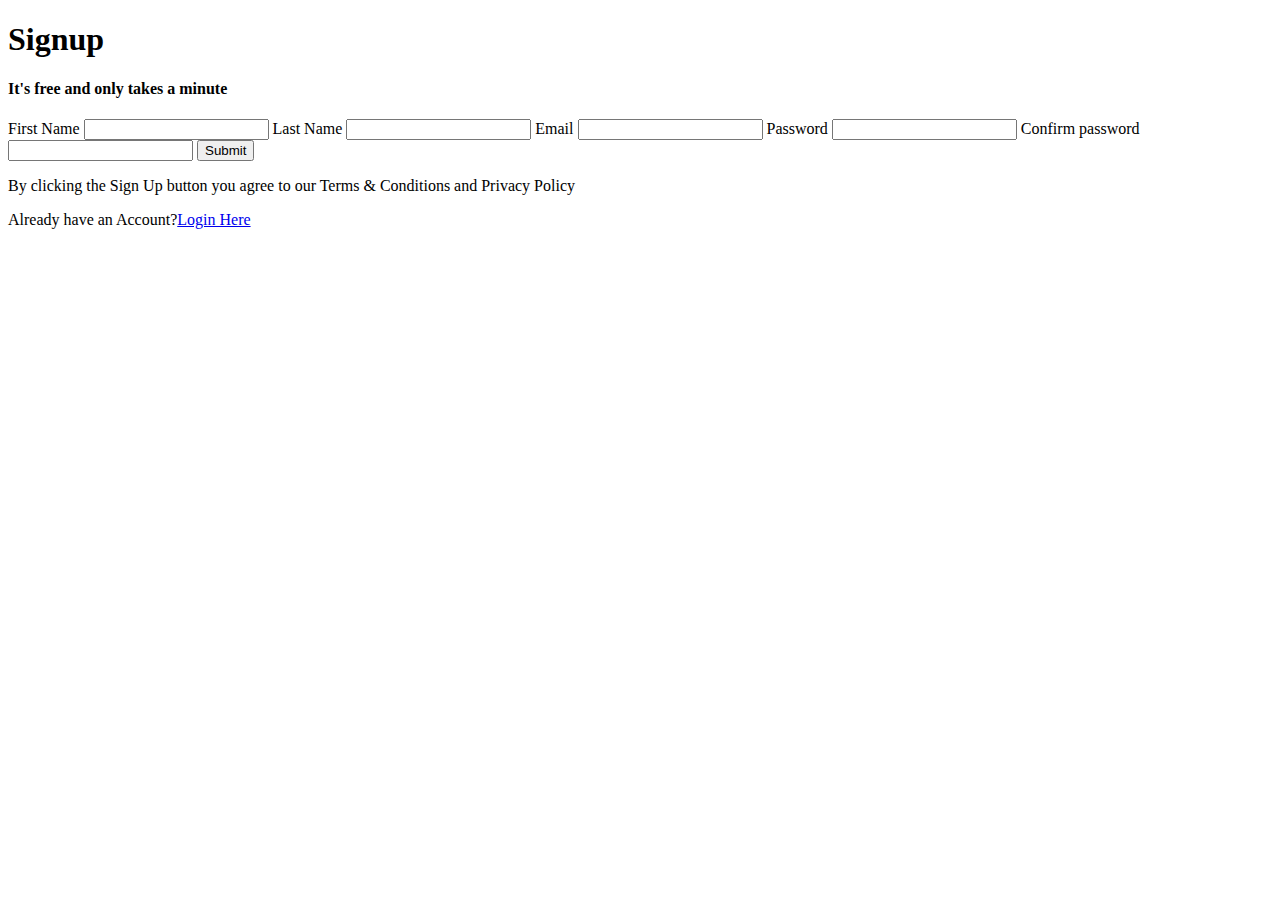
==== index.html @ 8fb59825 "Add files via upload" ====
<!DOCTYPE html>
<html lang="en">
	<head>
		<meta charset="UTF-8" />
		<link rel="stylesheet" href="CSS/styles.css" />
		<meta name="viewport" content="width=device-width, initial-scale=1.0" />
		<title>Signup</title>
	</head>

	<body>
		<section id="signup">
			<div class="container">
				<form action="#login" method="post">
					<h1>Signup</h1>
					<h4>It's free and only takes a minute</h4>
					<label for="name"> First Name</label>
					<input type="text" name="Name" id="name" />
					<label for="Last"> Last Name</label>
					<input type="email" required name="email" id="name" />
					<label for="name"> Email</label>
					<input type="text" name="Name" id="name" />
					<label for="password">Password</label>
					<input type="password" required name="password" id="" />
					<label for="password">Confirm password</label>
					<input type="password" required name="Confirm password" id="" />
					<button type="submit" class="submit">Submit</button>
					<p>
						By clicking the Sign Up button you agree to our
						<span>Terms & Conditions and Privacy Policy </span>
					</p>
					<!-- <a href="#" type="submit" class="submit"> Submit</a> -->
				</form>
				<p class="end">
					Already have an Account?<a href="login.html">Login Here</a>
				</p>
			</div>
		</section>
	</body>
</html>
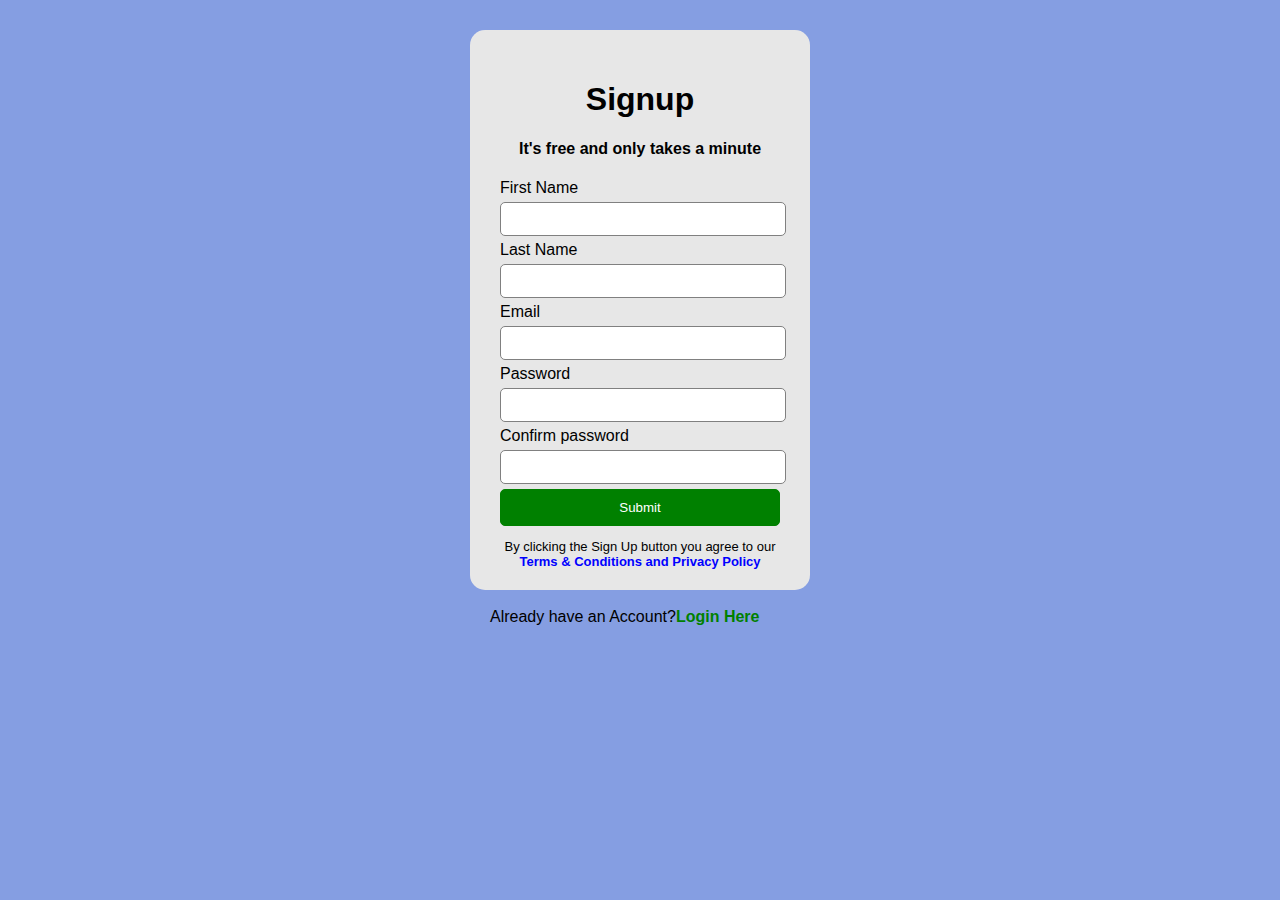
==== commit e3898845: "Update index.html" ====
--- a/index.html
+++ b/index.html
@@ -16,7 +16,7 @@
 					<label for="name"> First Name</label>
 					<input type="text" name="Name" id="name" />
 					<label for="Last"> Last Name</label>
-					<input type="email" required name="email" id="name" />
+					<input type="text" required name="email" id="name" />
 					<label for="name"> Email</label>
 					<input type="text" name="Name" id="name" />
 					<label for="password">Password</label>
--- a/CSS/styles.css
+++ b/CSS/styles.css
@@ -0,0 +1,156 @@
+body {
+
+	background-color: rgb(133, 158, 226);
+
+	font-family: Arial, Helvetica, sans-serif;
+
+}
+
+
+
+.container {
+
+	max-width: 300px;
+
+	max-height: 520px;
+
+	padding: 20px;
+
+	border-radius: 15px;
+
+	background-color: rgb(231, 231, 231);
+
+	margin: 30px auto;
+
+	h1 {
+
+		text-align: center;
+
+	}
+
+	h4 {
+
+		text-align: center;
+
+	}
+
+}
+
+
+
+.log_container {
+
+	max-width: 300px;
+
+	max-height: 520px;
+
+	padding: 20px;
+
+	border-radius: 15px;
+
+	background-color: rgb(235, 235, 235);
+
+	margin: 100px auto;
+
+	h1 {
+
+		text-align: center;
+
+	}
+
+	h4 {
+
+		text-align: center;
+
+	}
+
+}
+
+form {
+
+	padding: 10px;
+
+	p {
+
+		text-align: center;
+
+		font-size: small;
+
+		span {
+
+			color: blue;
+
+			font-weight: bold;
+
+		}
+
+	}
+
+}
+
+form input {
+
+	height: 30px;
+
+	width: 100%;
+
+	border: 1px solid gray;
+
+	margin-top: 5px;
+
+	margin-bottom: 5px;
+
+	border-radius: 5px;
+
+}
+
+
+
+.submit {
+
+	background-color: green;
+
+	padding: 10px;
+
+	text-align: center;
+
+	text-decoration: none;
+
+	color: white;
+
+	width: 100%;
+
+	border: 1px solid green;
+
+	border-radius: 5px;
+
+}
+
+
+
+.submit:hover {
+
+	background-color: blue;
+
+}
+
+.end {
+
+	color: rgb(0, 0, 0);
+
+}
+
+
+
+a {
+
+	color: green;
+
+	text-decoration: none;
+
+	font-size: bold;
+
+	font-weight: bold;
+
+}
+
